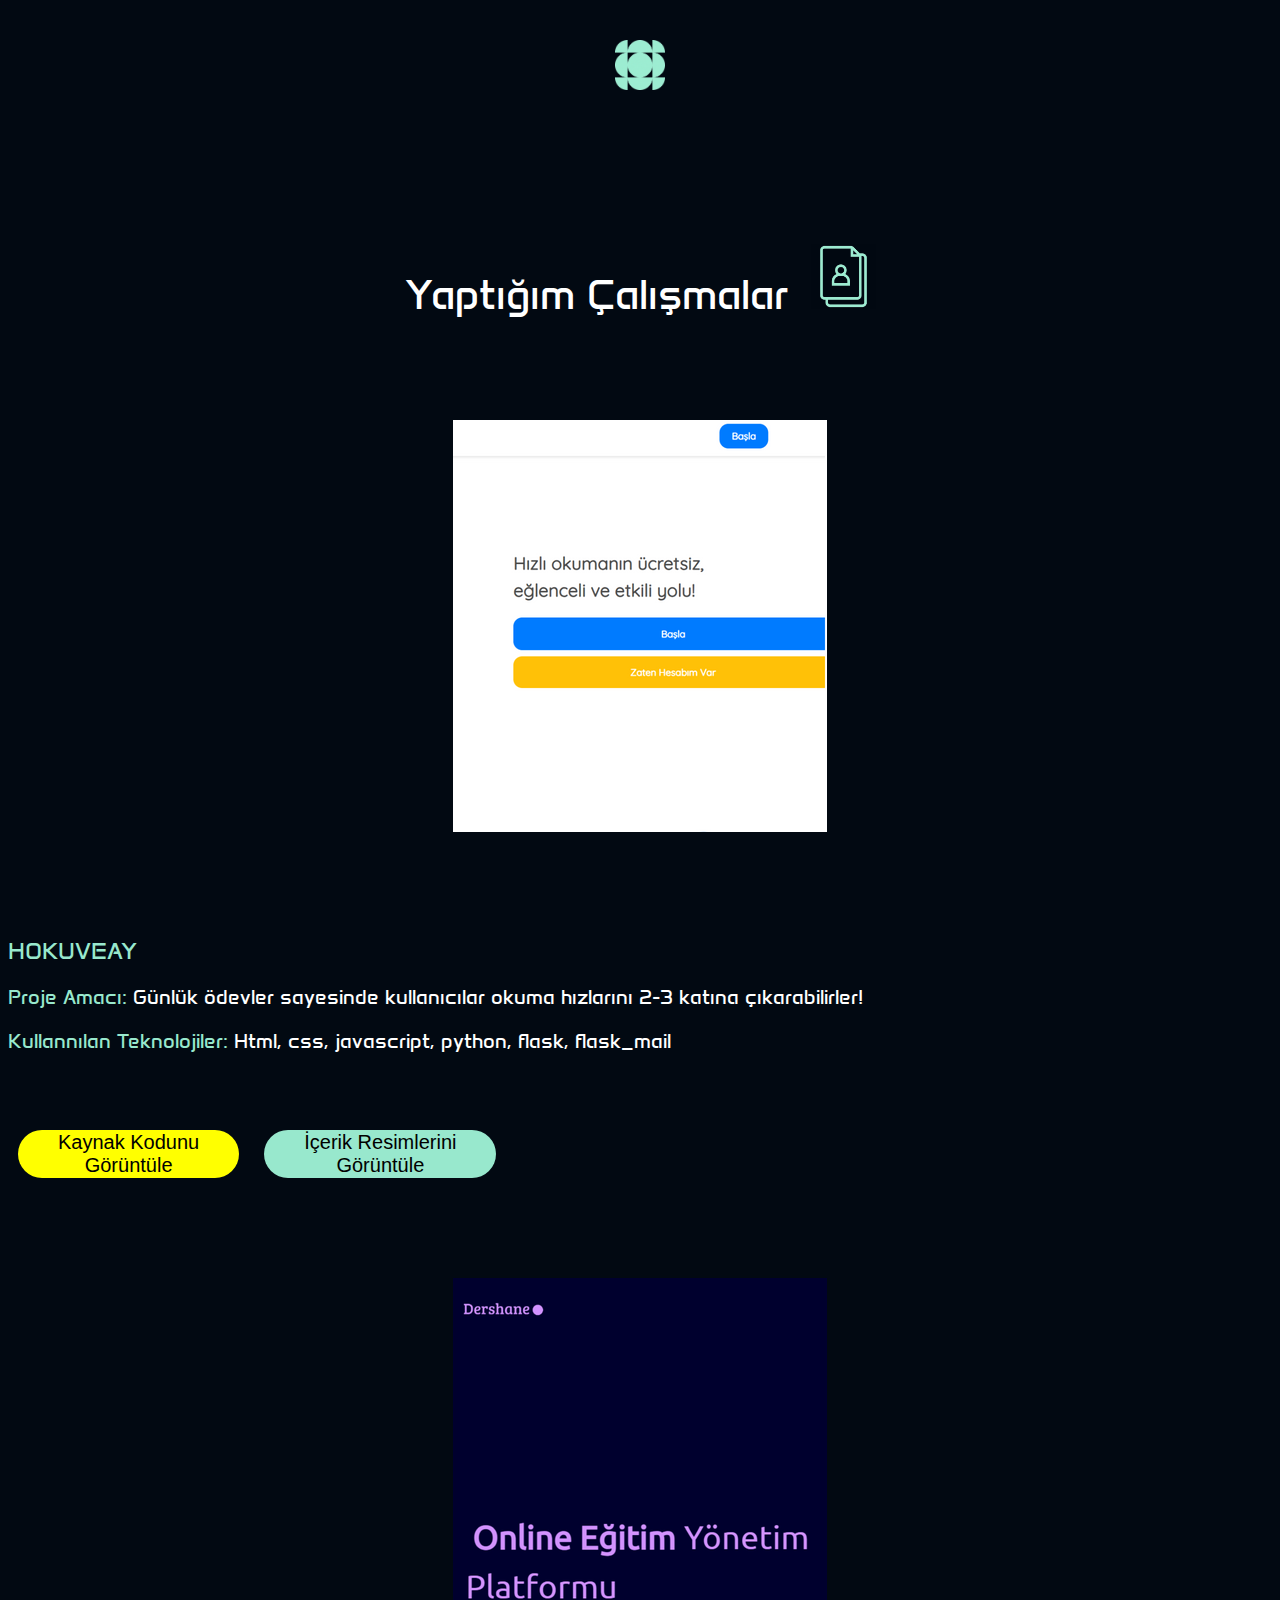
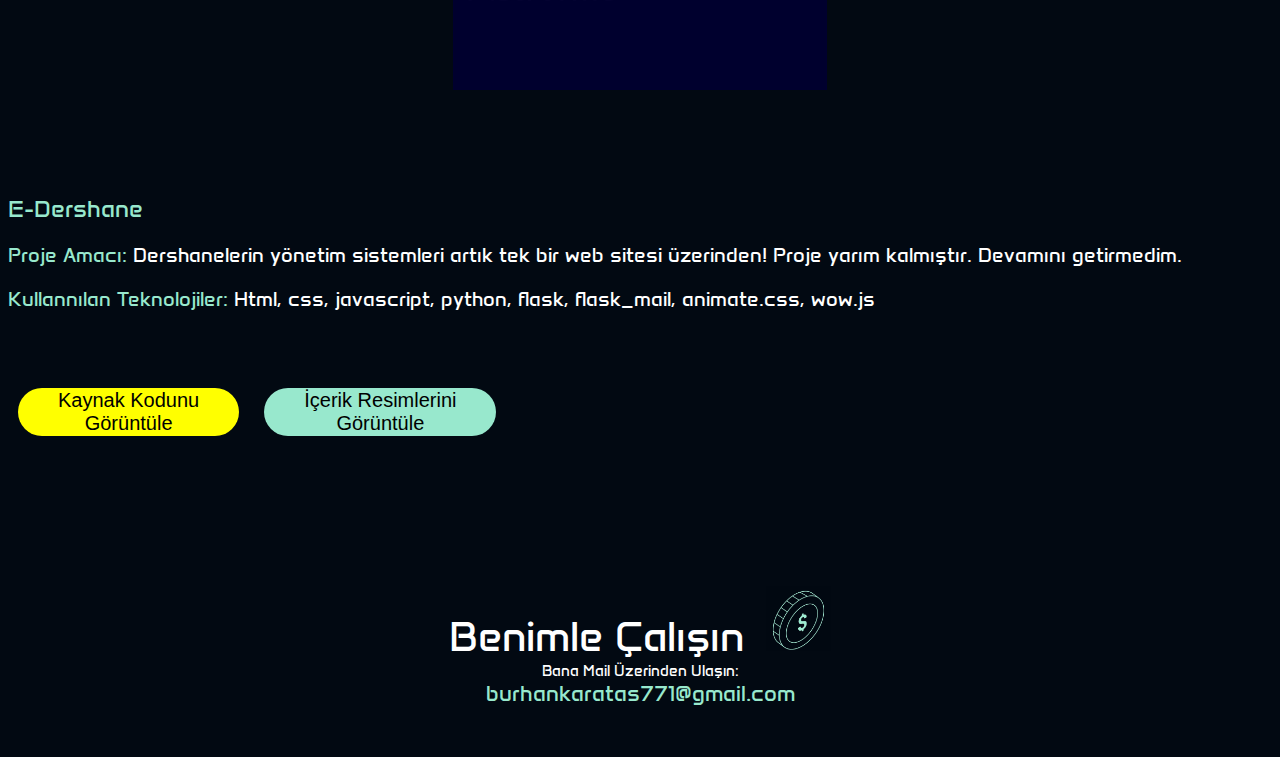
==== projeler.html @ e9f009d4 "Frist Commit" ====
<!DOCTYPE html>
<html lang="en">

<head>
    <!-- Meta -->
    <meta charset="UTF-8">
    <meta name="viewport" content="width=device-width, initial-scale=1.0">

    <!-- Links -->
    <link rel="stylesheet" href="static/css/main.css">
    <link rel="shortcut icon" href="static/images/man.png" type="image/x-icon">

    <!-- Bootstrap CSS -->
    <link rel="stylesheet" href="https://cdn.jsdelivr.net/npm/bootstrap@4.6.2/dist/css/bootstrap.min.css"
        integrity="sha384-xOolHFLEh07PJGoPkLv1IbcEPTNtaed2xpHsD9ESMhqIYd0nLMwNLD69Npy4HI+N" crossorigin="anonymous">

    <!-- Font Awesome -->
    <link rel="stylesheet" href="https://cdnjs.cloudflare.com/ajax/libs/font-awesome/6.5.1/css/all.min.css"
        integrity="sha512-DTOQO9RWCH3ppGqcWaEA1BIZOC6xxalwEsw9c2QQeAIftl+Vegovlnee1c9QX4TctnWMn13TZye+giMm8e2LwA=="
        crossorigin="anonymous" referrerpolicy="no-referrer" />

    <!-- Fonts -->
    <link rel="preconnect" href="https://fonts.googleapis.com">
    <link rel="preconnect" href="https://fonts.gstatic.com" crossorigin>
    <link href="https://fonts.googleapis.com/css2?family=Anta&display=swap" rel="stylesheet">

    <!-- Title -->
    <title> Burhan Karataş - Çalışmalarım </title>
</head>

<body>



    <div class="container" style="margin-top: 40px;">
        <div class="row">
            <div class="col-sm" style="text-align: center;">
                <a href="index.html"> <img src="static/images/logo.png" height="50" draggable="false"> </a>
            </div>
        </div>
        <div class="row">
            <div class="col-sm" style="text-align: center;">
                <span class="buyukklasikbaslik">
                    Yaptığım Çalışmalar <img src="static/images/portfolio.png" height="65" style="margin-left: 10px;" class="img">
                </span>
            </div>
        </div>
        <div class="row">
            <div class="col-sm imagecol" style="margin-top: 100px;">
                <img src="static/images/hokuveay.png" class="calismaimage" draggable="false">
            </div>
            <div class="col-sm icerikcalisma" style="margin-top: 100px;">
                <span class="calismabaslik"> HOKUVEAY </span>
                <span class="calismaamacteknoloji"> Proje Amacı: <span style="color: white;"> Günlük ödevler sayesinde kullanıcılar okuma hızlarını 2-3 katına çıkarabilirler! </span> </span>
                <span class="calismaamacteknoloji"> Kullannılan Teknolojiler: <span style="color: white;"> Html, css, javascript, python, flask, flask_mail </span> </span>
                <br><br><br>
                <a href="https://github.com/burhankaratas/HOY" target="_blank" style="text-decoration: none;"> <button class="saributon"> Kaynak Kodunu <br> Görüntüle </button> </a>
                <a href="static/images/hokuveaykolaj.jpg" download="HOKUVEAY"> <button class="yesilbuton"> İçerik Resimlerini <br> Görüntüle </button> </a>
            </div>
        </div>
        <div class="row">
            <div class="col-sm imagecol" style="margin-top: 100px;">
                <img src="static/images/dershane.png" class="calismaimage" draggable="false">
            </div>
            <div class="col-sm icerikcalisma" style="margin-top: 100px;">
                <span class="calismabaslik"> E-Dershane </span>
                <span class="calismaamacteknoloji"> Proje Amacı: <span style="color: white;"> Dershanelerin yönetim sistemleri artık tek bir web sitesi üzerinden! Proje yarım kalmıştır. Devamını getirmedim. </span> </span>
                <span class="calismaamacteknoloji"> Kullannılan Teknolojiler: <span style="color: white;"> Html, css, javascript, python, flask, flask_mail, animate.css, wow.js </span> </span>
                <br><br><br>
                <a href="https://github.com/burhankaratas/E-Dershane" target="_blank" style="text-decoration: none;"> <button class="saributon"> Kaynak Kodunu <br> Görüntüle </button> </a>
                <a href="static/images/dershanekolaj.jpg" download="EDERSHANE"> <button class="yesilbuton"> İçerik Resimlerini <br> Görüntüle </button> </a>
            </div>
        </div>
        <div class="row" style="margin-bottom: 50px;">
            <div class="col-sm" style="text-align: center;">
                <span class="buyukklasikbaslik">
                    Benimle Çalışın <img src="static/images/dollar.png" height="65" style="margin-left: 10px;" class="img">
                </span>

                <span class="mailuzerinden">
                    Bana Mail Üzerinden Ulaşın: <br>
                </span>
                <span class="mail">
                    burhankaratas771@gmail.com
                </span>
            </div>
        </div>
    </div>







    <!-- Links -->
    <link rel="stylesheet" href="static/css/main.css">

    <!-- Wow JS -->
    <script src="static/js/wow.min.js"></script>
    <script>
        new WOW().init();
    </script>

    <!-- Bootstrap JS -->
    <script src="https://cdn.jsdelivr.net/npm/jquery@3.5.1/dist/jquery.slim.min.js"
        integrity="sha384-DfXdz2htPH0lsSSs5nCTpuj/zy4C+OGpamoFVy38MVBnE+IbbVYUew+OrCXaRkfj"
        crossorigin="anonymous"></script>
    <script src="https://cdn.jsdelivr.net/npm/popper.js@1.16.1/dist/umd/popper.min.js"
        integrity="sha384-9/reFTGAW83EW2RDu2S0VKaIzap3H66lZH81PoYlFhbGU+6BZp6G7niu735Sk7lN"
        crossorigin="anonymous"></script>
    <script src="https://cdn.jsdelivr.net/npm/bootstrap@4.6.2/dist/js/bootstrap.min.js"
        integrity="sha384-+sLIOodYLS7CIrQpBjl+C7nPvqq+FbNUBDunl/OZv93DB7Ln/533i8e/mZXLi/P+"
        crossorigin="anonymous"></script>
</body>

</html>
---- static/css/main.css ----
::-webkit-scrollbar {
    width: 6px;
}

::-webkit-scrollbar-thumb {
    background-color: #98E8CD; 
}

body {
    font-family: 'Anta', sans-serif; 
    background-color: #020912; 
    color: white;
}

.ustbaslik {
    display: block;
    margin-top: 170px;
    font-size: 52px;
}

.altbaslik {
    display: block;
    font-size: 29px;
}

.bizimlecalis {
    border: 1px solid #98E8CD;
    border-radius: 12px;
    background-color: #020912;
    color: white;
    padding: 10px;
    margin-top: 15px;
}

.manimage {
    margin-top: 90px;
    height: 380px;
}

.klasikbaslik {
    display: block;
    color: #98E8CD;
    font-size: 24px;
}

.hakkimdametin {
    display: block;
    margin-top: 30px;
    font-size: 17px;
}

.buyukklasikbaslik {
    display: block;
    font-size: 42px;
    margin-top: 150px;
}

.egitimicerik {
    display: block;
    margin-top: 30px;
    font-size: 17px;
}

.dahafazla {
    display: block;
    margin-top: 170px;
}

.calismabaslik {
    display: block;
    margin-bottom: 15px;
}

.mailuzerinden {
    display: block;
    font-size: 15px;
}

.mail {
    display: block;
    font-size: 22px;
    color: #98E8CD;
}

.imagecol {
    text-align: center;
}

.calismabaslik {
    display: block;
    font-size: 24px;
    color: #98E8CD;
}

.calismaamacteknoloji {
    color: #98E8CD;
    display: block;
    margin-top: 20px;
    font-size: 20px;
}

.saributon {
    background-color: yellow;
    border: none;
    font-size: 20px;
    border-radius: 30px;
    padding-left: 40px;
    padding-right: 40px;
    margin-right: 10px;
    margin-left: 10px;
}

.yesilbuton {
    background-color: #98E8CD;
    border: none;
    font-size: 20px;
    border-radius: 30px;
    padding-left: 40px;
    padding-right: 40px;
    margin-left: 10px;
    margin-right: 10px;
    margin-top: 20px;
}

@media only screen and (max-width: 800px) {
    .manimage {
        display: none;
    }

    .dahafazla {
        margin-top: 5px;
    }
    
    .teligne {
        display: none;
    }

    .img {
        display: none;
    }

    .imagecol {
        text-align: center;
    }

    .icerikcalisma {
        text-align: center;
    }
}
---- static/css/main.css ----
::-webkit-scrollbar {
    width: 6px;
}

::-webkit-scrollbar-thumb {
    background-color: #98E8CD; 
}

body {
    font-family: 'Anta', sans-serif; 
    background-color: #020912; 
    color: white;
}

.ustbaslik {
    display: block;
    margin-top: 170px;
    font-size: 52px;
}

.altbaslik {
    display: block;
    font-size: 29px;
}

.bizimlecalis {
    border: 1px solid #98E8CD;
    border-radius: 12px;
    background-color: #020912;
    color: white;
    padding: 10px;
    margin-top: 15px;
}

.manimage {
    margin-top: 90px;
    height: 380px;
}

.klasikbaslik {
    display: block;
    color: #98E8CD;
    font-size: 24px;
}

.hakkimdametin {
    display: block;
    margin-top: 30px;
    font-size: 17px;
}

.buyukklasikbaslik {
    display: block;
    font-size: 42px;
    margin-top: 150px;
}

.egitimicerik {
    display: block;
    margin-top: 30px;
    font-size: 17px;
}

.dahafazla {
    display: block;
    margin-top: 170px;
}

.calismabaslik {
    display: block;
    margin-bottom: 15px;
}

.mailuzerinden {
    display: block;
    font-size: 15px;
}

.mail {
    display: block;
    font-size: 22px;
    color: #98E8CD;
}

.imagecol {
    text-align: center;
}

.calismabaslik {
    display: block;
    font-size: 24px;
    color: #98E8CD;
}

.calismaamacteknoloji {
    color: #98E8CD;
    display: block;
    margin-top: 20px;
    font-size: 20px;
}

.saributon {
    background-color: yellow;
    border: none;
    font-size: 20px;
    border-radius: 30px;
    padding-left: 40px;
    padding-right: 40px;
    margin-right: 10px;
    margin-left: 10px;
}

.yesilbuton {
    background-color: #98E8CD;
    border: none;
    font-size: 20px;
    border-radius: 30px;
    padding-left: 40px;
    padding-right: 40px;
    margin-left: 10px;
    margin-right: 10px;
    margin-top: 20px;
}

@media only screen and (max-width: 800px) {
    .manimage {
        display: none;
    }

    .dahafazla {
        margin-top: 5px;
    }
    
    .teligne {
        display: none;
    }

    .img {
        display: none;
    }

    .imagecol {
        text-align: center;
    }

    .icerikcalisma {
        text-align: center;
    }
}
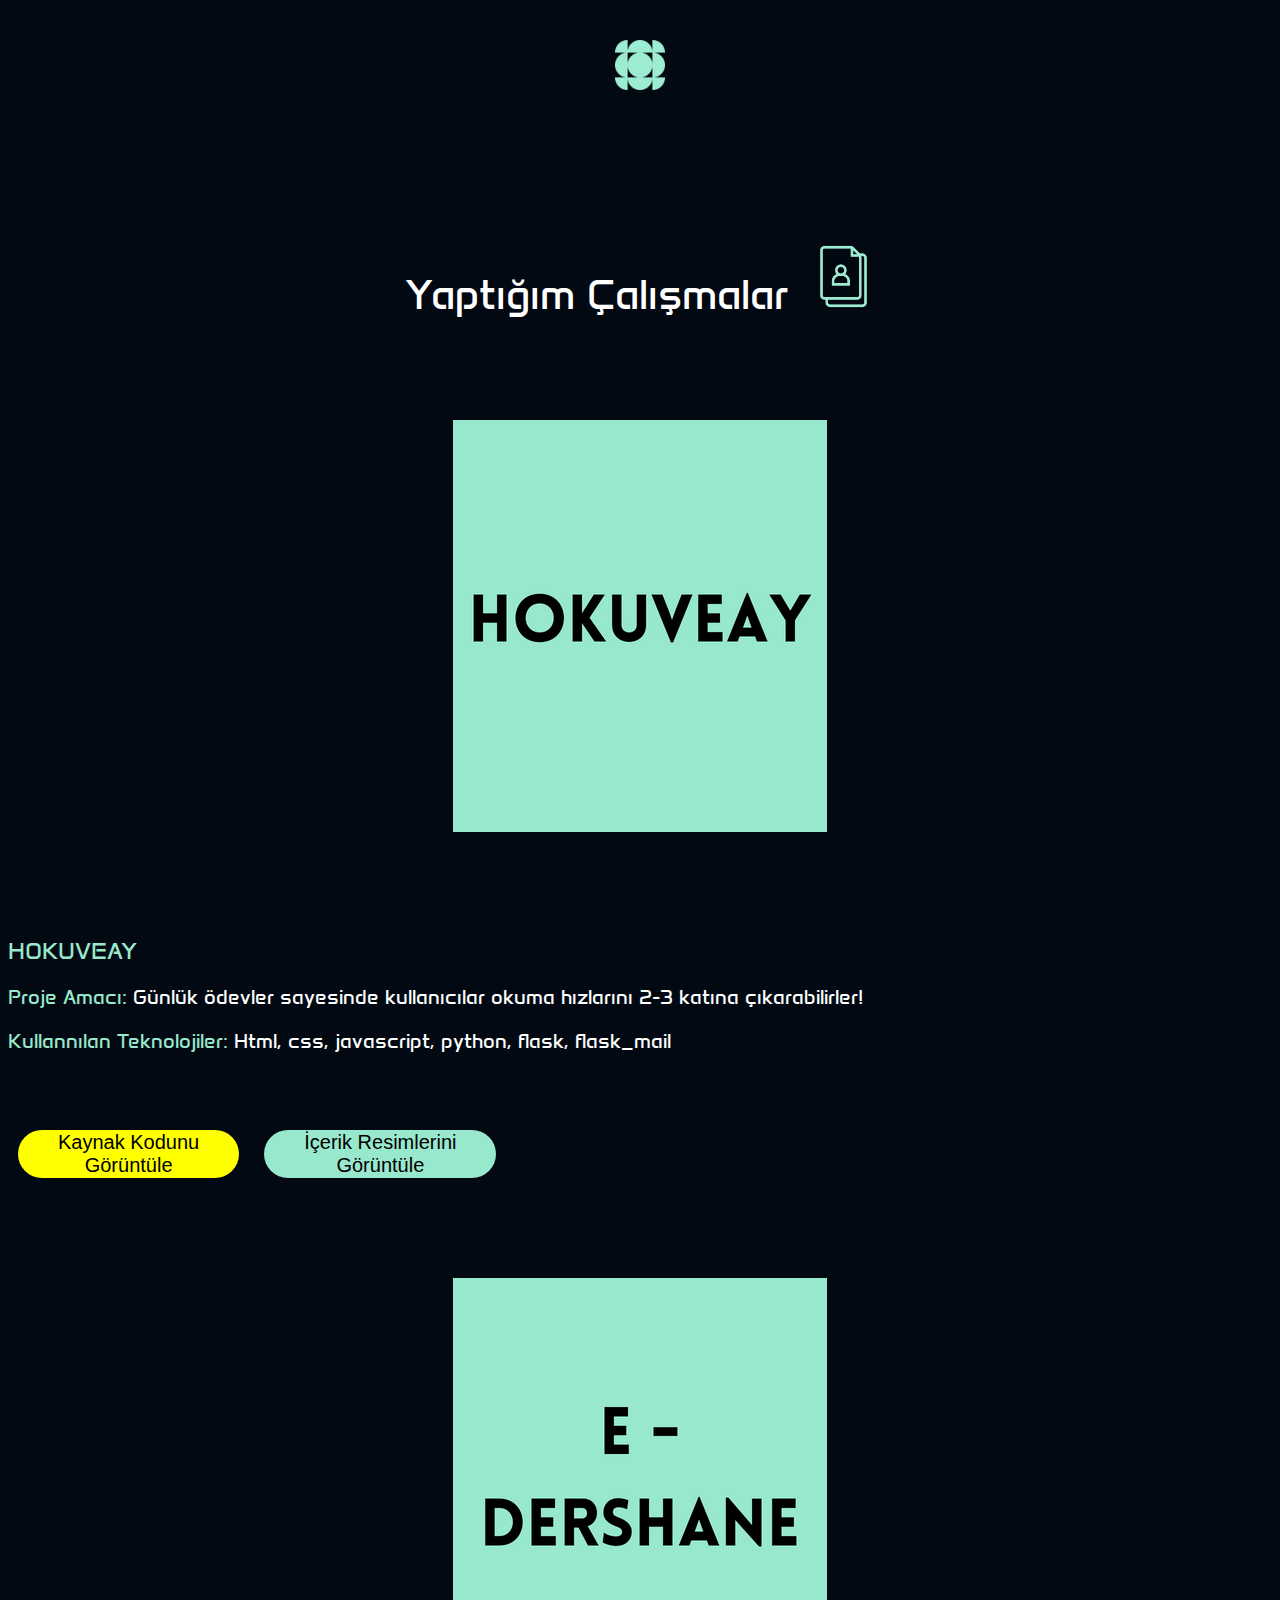
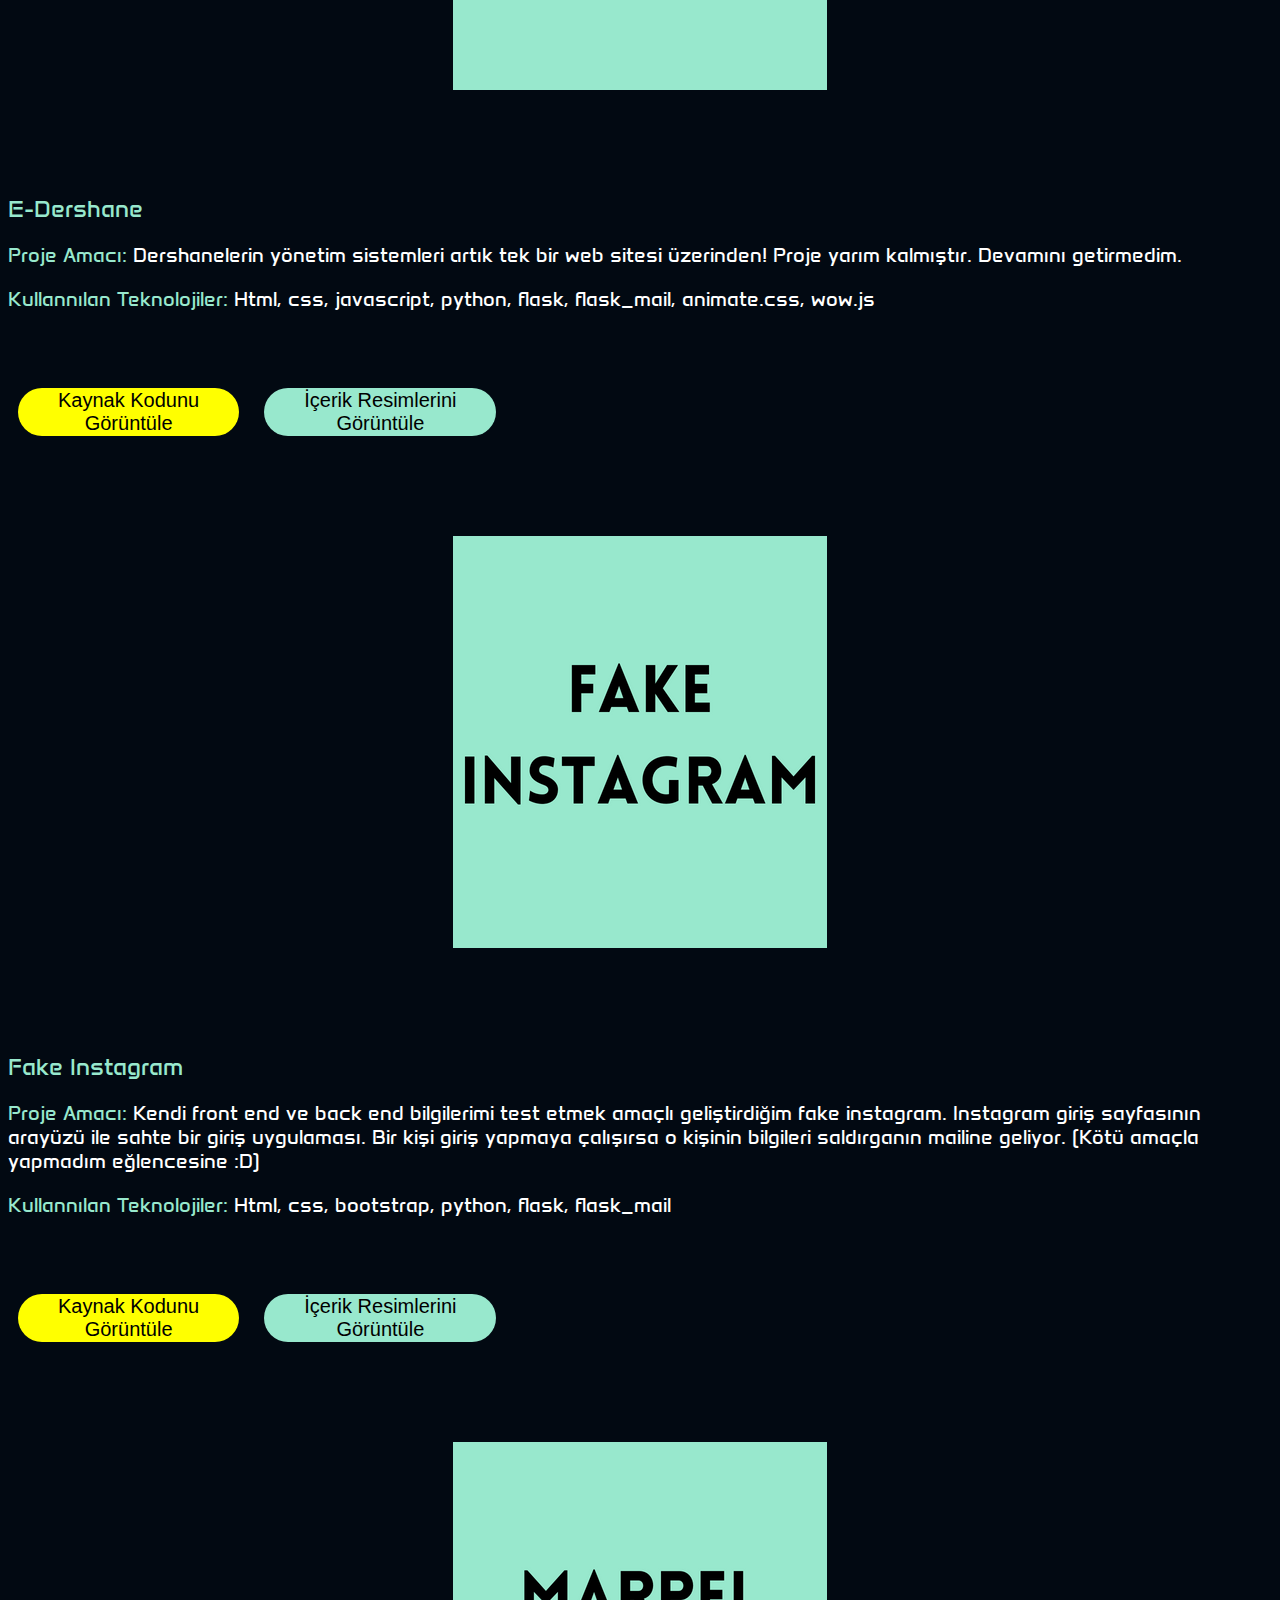
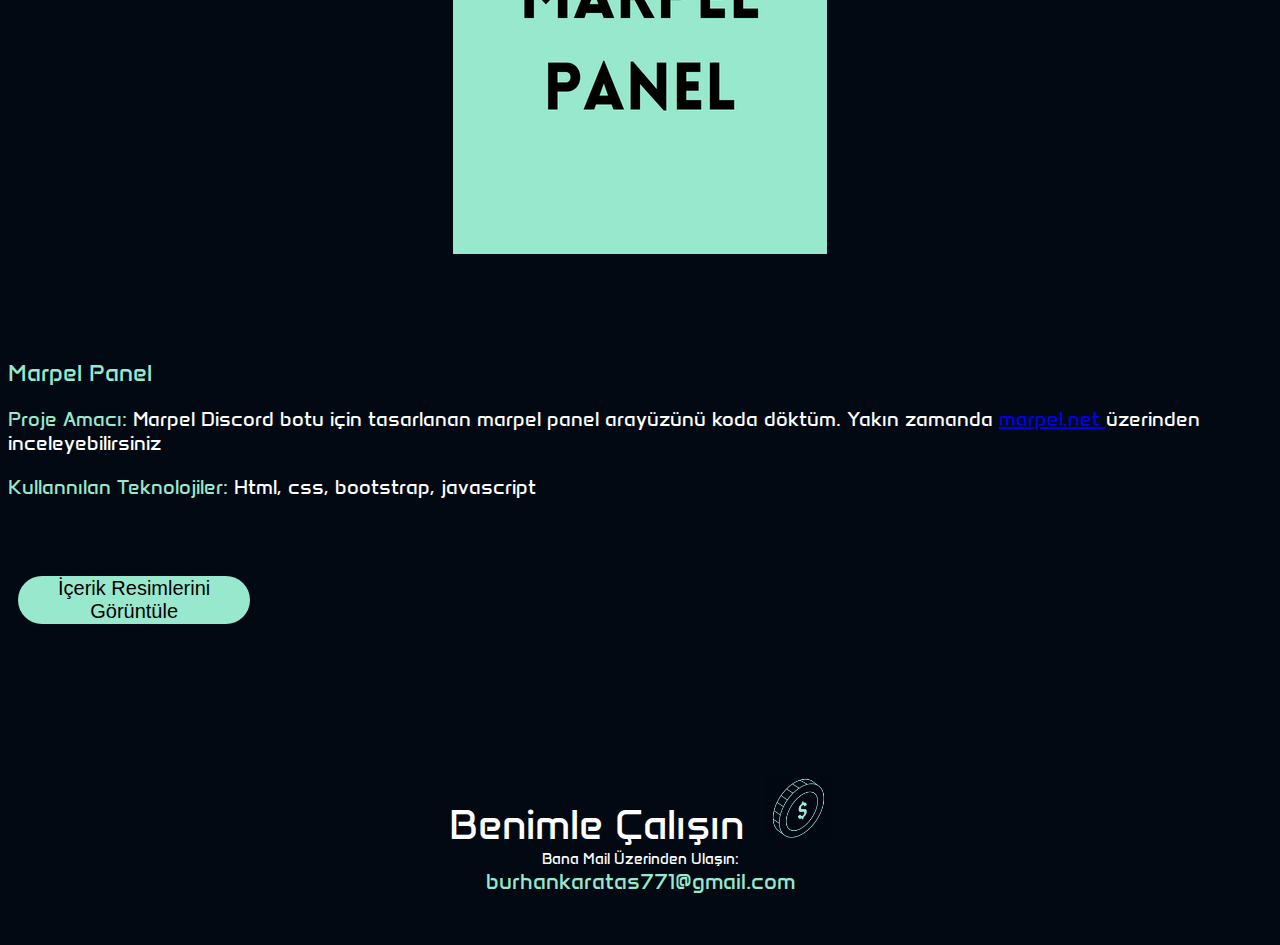
==== commit 55d6911f: "Update projeler.html" ====
--- a/projeler.html
+++ b/projeler.html
@@ -47,7 +47,7 @@
         </div>
         <div class="row">
             <div class="col-sm imagecol" style="margin-top: 100px;">
-                <img src="static/images/hokuveay.png" class="calismaimage" draggable="false">
+                <img src="static/images/1.png" class="calismaimage" draggable="false">
             </div>
             <div class="col-sm icerikcalisma" style="margin-top: 100px;">
                 <span class="calismabaslik"> HOKUVEAY </span>
@@ -60,7 +60,7 @@
         </div>
         <div class="row">
             <div class="col-sm imagecol" style="margin-top: 100px;">
-                <img src="static/images/dershane.png" class="calismaimage" draggable="false">
+                <img src="static/images/2.png" class="calismaimage" draggable="false">
             </div>
             <div class="col-sm icerikcalisma" style="margin-top: 100px;">
                 <span class="calismabaslik"> E-Dershane </span>
@@ -69,6 +69,31 @@
                 <br><br><br>
                 <a href="https://github.com/burhankaratas/E-Dershane" target="_blank" style="text-decoration: none;"> <button class="saributon"> Kaynak Kodunu <br> Görüntüle </button> </a>
                 <a href="static/images/dershanekolaj.jpg" download="EDERSHANE"> <button class="yesilbuton"> İçerik Resimlerini <br> Görüntüle </button> </a>
+            </div>
+        </div>
+        <div class="row">
+            <div class="col-sm imagecol" style="margin-top: 100px;">
+                <img src="static/images/3.png" class="calismaimage" draggable="false">
+            </div>
+            <div class="col-sm icerikcalisma" style="margin-top: 100px;">
+                <span class="calismabaslik"> Fake Instagram </span>
+                <span class="calismaamacteknoloji"> Proje Amacı: <span style="color: white;"> Kendi front end ve back end bilgilerimi test etmek amaçlı geliştirdiğim fake instagram. Instagram giriş sayfasının arayüzü ile sahte bir giriş uygulaması. Bir kişi giriş yapmaya çalışırsa o kişinin bilgileri saldırganın mailine geliyor. (Kötü amaçla yapmadım eğlencesine :D)</span> </span>
+                <span class="calismaamacteknoloji"> Kullannılan Teknolojiler: <span style="color: white;"> Html, css, bootstrap, python, flask, flask_mail </span> </span>
+                <br><br><br>
+                <a href="https://github.com/burhankaratas/fake-instagram" target="_blank" style="text-decoration: none;"> <button class="saributon"> Kaynak Kodunu <br> Görüntüle </button> </a>
+                <a href="static/images/fakeinstagramkolaj.png" download="Fake Instagram"> <button class="yesilbuton"> İçerik Resimlerini <br> Görüntüle </button> </a>
+            </div>
+        </div>
+        <div class="row">
+            <div class="col-sm imagecol" style="margin-top: 100px;">
+                <img src="static/images/4.png" class="calismaimage" draggable="false">
+            </div>
+            <div class="col-sm icerikcalisma" style="margin-top: 100px;">
+                <span class="calismabaslik"> Marpel Panel </span>
+                <span class="calismaamacteknoloji"> Proje Amacı: <span style="color: white;"> Marpel Discord botu için tasarlanan marpel panel arayüzünü koda döktüm. Yakın zamanda <a href="https://marpel.net/"> marpel.net </a> üzerinden inceleyebilirsiniz </span> </span>
+                <span class="calismaamacteknoloji"> Kullannılan Teknolojiler: <span style="color: white;"> Html, css, bootstrap, javascript </span> </span>
+                <br><br><br>
+                <a href="static/images/marpelpanel.png" download="Marpel Panel"> <button class="yesilbuton"> İçerik Resimlerini <br> Görüntüle </button> </a>
             </div>
         </div>
         <div class="row" style="margin-bottom: 50px;">
